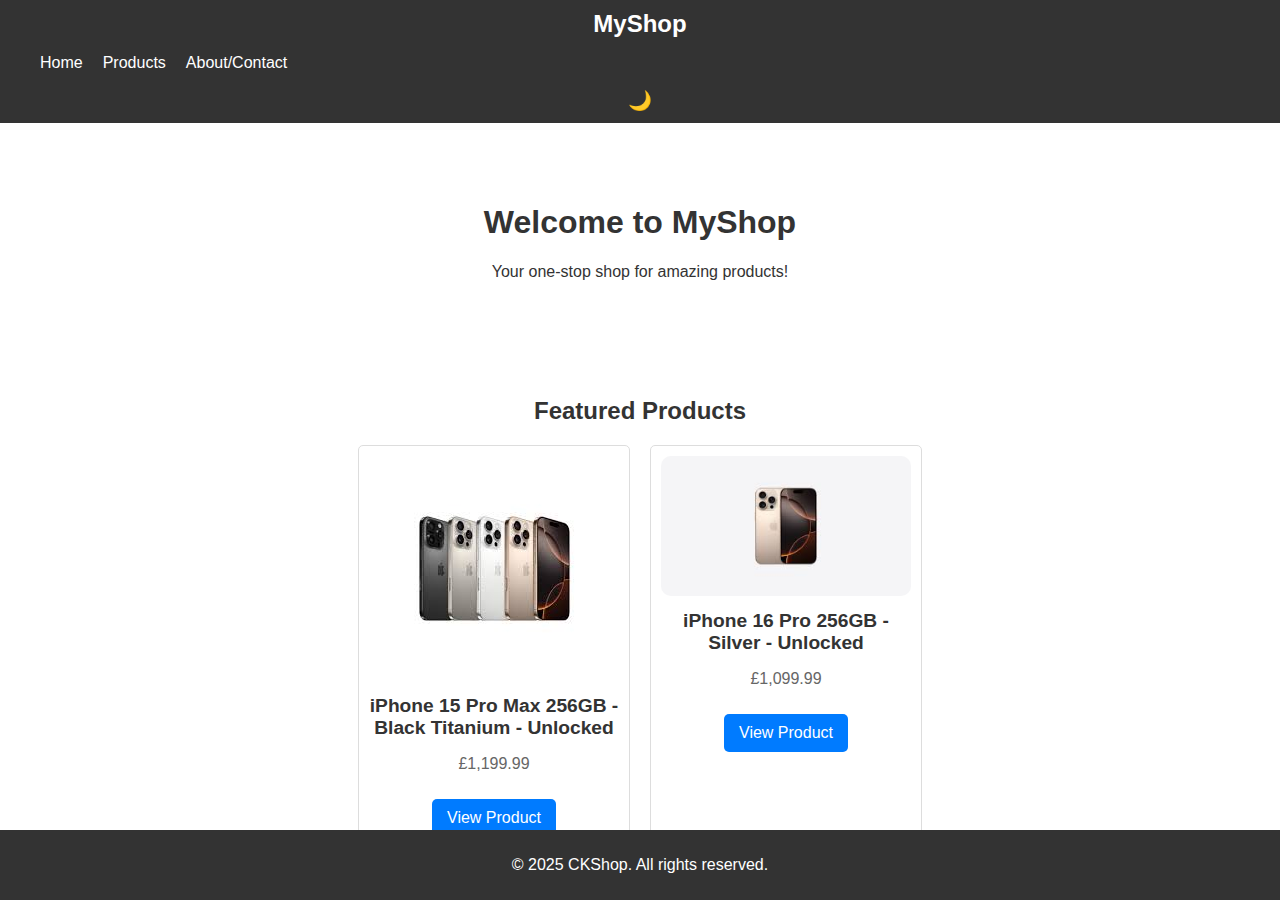
==== index.html @ 4628a02e "initial commit" ====
<!DOCTYPE html>
<html lang="en">
<head>
    <meta charset="UTF-8">
    <meta name="viewport" content="width=device-width, initial-scale=1.0">
    <title>Shop Webfront</title>
    <link rel="stylesheet" href="styles.css">
    <script defer src="script.js"></script>
</head>
<body>
    <header>
        <nav>
            <div class="logo">MyShop</div>
            <button id="darkModeToggle" class="toggle-btn">🌙</button>
        </nav>
    </header>

    <main>
        <section class="hero">
            <h1>Welcome to MyShop</h1>
            <p>Your one-stop shop for amazing products!</p>
        </section>

        <section class="products">
            <h2>Featured Products</h2>
            <div class="product-list">
                <div class="product-card">
                    <img src="images/iphone_16_Pro_Max.jpeg" alt="Product 1">
                    <h3>iPhone 15 Pro Max 256GB - Black Titanium - Unlocked</h3>
                    <p>£1,199.99</p>
                    <a href="product.html?name=iPhone 15 Pro Max&price=£1,199.99&image=images/iphone_16_Pro_Max.jpeg&description=FORGED IN TITANIUM — iPhone 15 Pro has a strong and light aerospace-grade titanium design with a textured matt-glass back. It also features a super-tough Ceramic Shield front. And it’s splash, water and dust resistant. ADVANCED DISPLAY — The 6.7” Super Retina XDR display with ProMotion ramps up refresh rates to 120Hz when you need exceptional graphics performance. Dynamic Island bubbles up alerts and Live Activities. Plus, with Always-On display, your Lock Screen stays glanceable, so you don’t have to tap it to stay in the know. POWERFUL PRO CAMERA SYSTEM — Get incredible framing flexibility with seven Pro lenses. Capture super-high-resolution photos with more colour and detail using the 48MP Main camera. And take sharper close-ups from further away with the 5x Telephoto camera on iPhone 15 Pro Max. CUSTOMISABLE ACTION BUTTON — The Action button is a fast track to your favourite feature. Just set the one you want, like Silent mode, Camera, Voice Memo, Shortcut and more. Then press and hold to launch the action. PRO CONNECTIVITY — The new USB-C connector lets you charge your Mac or iPad with the same cable you use to charge iPhone 15 Pro. With USB 3, you get a huge leap in data transfer speeds. And you can download files up to 2x faster using Wi-Fi 6E. VITAL SAFETY FEATURES — If you need emergency services and don’t have mobile service or Wi-Fi, you can use Emergency SOS via satellite. With Crash Detection, iPhone can detect a serious car crash and call for help if you can’t." class="btn">View Product</a>
                </div>
                <div class="product-card">
                    <img src="images/iphone_16_pro.jpeg" alt="Product 2">
                    <h3>iPhone 16 Pro 256GB - Silver - Unlocked</h3>
                    <p>£1,099.99</p>
                    <a href="product.html?name=iPhone 16 Pro&price=£1,099.99&image=images/iphone_16_pro.jpeg&description=The iPhone 16 Pro features a sleek silver design with a powerful A16 Bionic chip. It has a 6.1” Super Retina XDR display and a triple-camera system for stunning photos and videos. With 5G connectivity, you can enjoy faster downloads and streaming. The iPhone 16 Pro is also water and dust resistant, making it durable for everyday use." class="btn">View Product</a>
                </div>
            </div>
        </section>
    </main>

    <footer>
        <p>&copy; 2025 CKShop. All rights reserved.</p>
    </footer>
</body>
</html>
---- styles.css ----
/* Global Styles */
:root {
    --bg-color: #ffffff;
    --text-color: #333;
    --accent-color: #007bff;
}

.dark-mode {
    --bg-color: #1a1a1a;
    --text-color: #f5f5f5;
    --accent-color: #ffcc00;
}

body {
    font-family: Arial, sans-serif;
    margin: 0;
    padding: 0;
    background-color: var(--bg-color);
    color: var(--text-color);
    transition: background 0.3s, color 0.3s;
}

body.dark-mode {
    background-color: #121212;
    color: #ffffff;
}

header {
    background-color: #333;
    color: #fff;
    padding: 10px 0;
    text-align: center;
}

header.dark-mode {
    background-color: #1e1e1e;
    color: #ffffff;
}

.nav {
    display: flex;
    justify-content: space-between;
    align-items: center;
    padding: 0 20px;
}

.nav.dark-mode {
    background-color: #121212;
    color: #ffffff;
}

.logo {
    font-size: 1.5rem;
    font-weight: bold;
}

.nav-links {
    list-style: none;
    display: flex;
    gap: 20px;
}

.nav-links li {
    display: inline;
}

.nav-links a {
    color: #fff;
    text-decoration: none;
    font-size: 1rem;
    transition: color 0.3s;
}

.nav-links a:hover {
    color: #ff6347;
}

.nav-links a.dark-mode {
    color: #ffffff;
}

.nav-links a.dark-mode:hover {
    color: #ff6347;
}

button {
    background: none;
    border: none;
    color: #fff;
    font-size: 1.5rem;
    cursor: pointer;
}

#darkModeToggle {
    background: none;
    border: none;
    font-size: 1.2rem;
    cursor: pointer;
}

.toggle-btn {
    background: none;
    border: none;
    color: #fff;
    font-size: 1.5rem;
    cursor: pointer;
}

main {
    padding: 20px;
}

/* Hero Section */
.hero {
    text-align: center;
    margin-bottom: 20px;
    padding: 40px 20px;
}

/* Product Section */
.products, .product-detail, .about, .contact {
    margin-bottom: 20px;
    text-align: center;
    padding: 20px;
}

.product-list {
    display: flex;
    gap: 20px;
    justify-content: center;
    flex-wrap: wrap;
}

.product-card {
    background-color: #fff;
    border: 1px solid #ddd;
    border-radius: 5px;
    padding: 10px;
    text-align: center;
    width: 100%;
    max-width: 300px;
    transition: box-shadow 0.3s;
}

.product-card:hover {
    box-shadow: 0 4px 8px rgba(0, 0, 0, 0.2);
}

.product-card img {
    max-width: 100%;
    height: auto;
    border-radius: 10px;
}

.product-card h3 {
    font-size: 1.2rem;
    margin: 10px 0;
}

.product-card p {
    font-size: 1rem;
    color: #666;
}

.product-card .btn {
    display: inline-block;
    margin-top: 10px;
    padding: 10px 15px;
    background-color: var(--accent-color);
    color: #fff;
    text-decoration: none;
    border-radius: 5px;
    transition: background-color 0.3s;
}

.product-card .btn:hover {
    background-color: #0056b3;
}

.product-card.dark-mode {
    background-color: #333;
    color: #ffffff;
    border: 1px solid #444;
}

.btn {
    display: inline-block;
    margin-top: 10px;
    padding: 10px 15px;
    background: var(--accent-color);
    color: #fff;
    text-decoration: none;
    border-radius: 5px;
}

/* Contact Form */
.contact form {
    display: flex;
    flex-direction: column;
    gap: 15px;
    max-width: 600px;
    margin: 0 auto;
}

.contact input[type="text"],
.contact input[type="email"],
.contact textarea {
    width: 100%;
    padding: 10px;
    border: 1px solid #ddd;
    border-radius: 5px;
    font-size: 1rem;
    transition: border-color 0.3s;
}

.contact input[type="text"]:focus,
.contact input[type="email"]:focus,
.contact textarea:focus {
    border-color: var(--accent-color);
    outline: none;
}

.contact textarea {
    height: 150px;
    resize: vertical;
}

.contact button[type="submit"] {
    padding: 10px 15px;
    background: var(--accent-color);
    color: #fff;
    border: none;
    border-radius: 5px;
    font-size: 1rem;
    cursor: pointer;
    transition: background-color 0.3s;
}

.contact button[type="submit"]:hover {
    background-color: #0056b3;
}

/* Review Form */
#reviewForm {
    display: flex;
    flex-direction: column;
    gap: 15px;
    max-width: 600px;
    margin: 20px auto;
}

#reviewText {
    width: 100%;
    padding: 15px;
    border: 1px solid #ddd;
    border-radius: 5px;
    font-size: 1rem;
    transition: border-color 0.3s;
    height: 200px;
    resize: vertical;
}

#reviewText:focus {
    border-color: var(--accent-color);
    outline: none;
}

#reviewForm button[type="submit"] {
    padding: 10px 15px;
    background: var(--accent-color);
    color: #fff;
    border: none;
    border-radius: 5px;
    font-size: 1rem;
    cursor: pointer;
    transition: background-color 0.3s;
}

#reviewForm button[type="submit"]:hover {
    background-color: #0056b3;
}

/* Footer */
footer {
    background-color: #333;
    color: #fff;
    text-align: center;
    padding: 10px 0;
    position: fixed;
    width: 100%;
    bottom: 0;
}

footer.dark-mode {
    background-color: #1e1e1e;
    color: #ffffff;
}

/* Responsive Design */
@media (min-width: 600px) {
    .product-list {
        flex-direction: row;
        justify-content: center;
    }

    .product-card {
        max-width: 250px;
    }
}
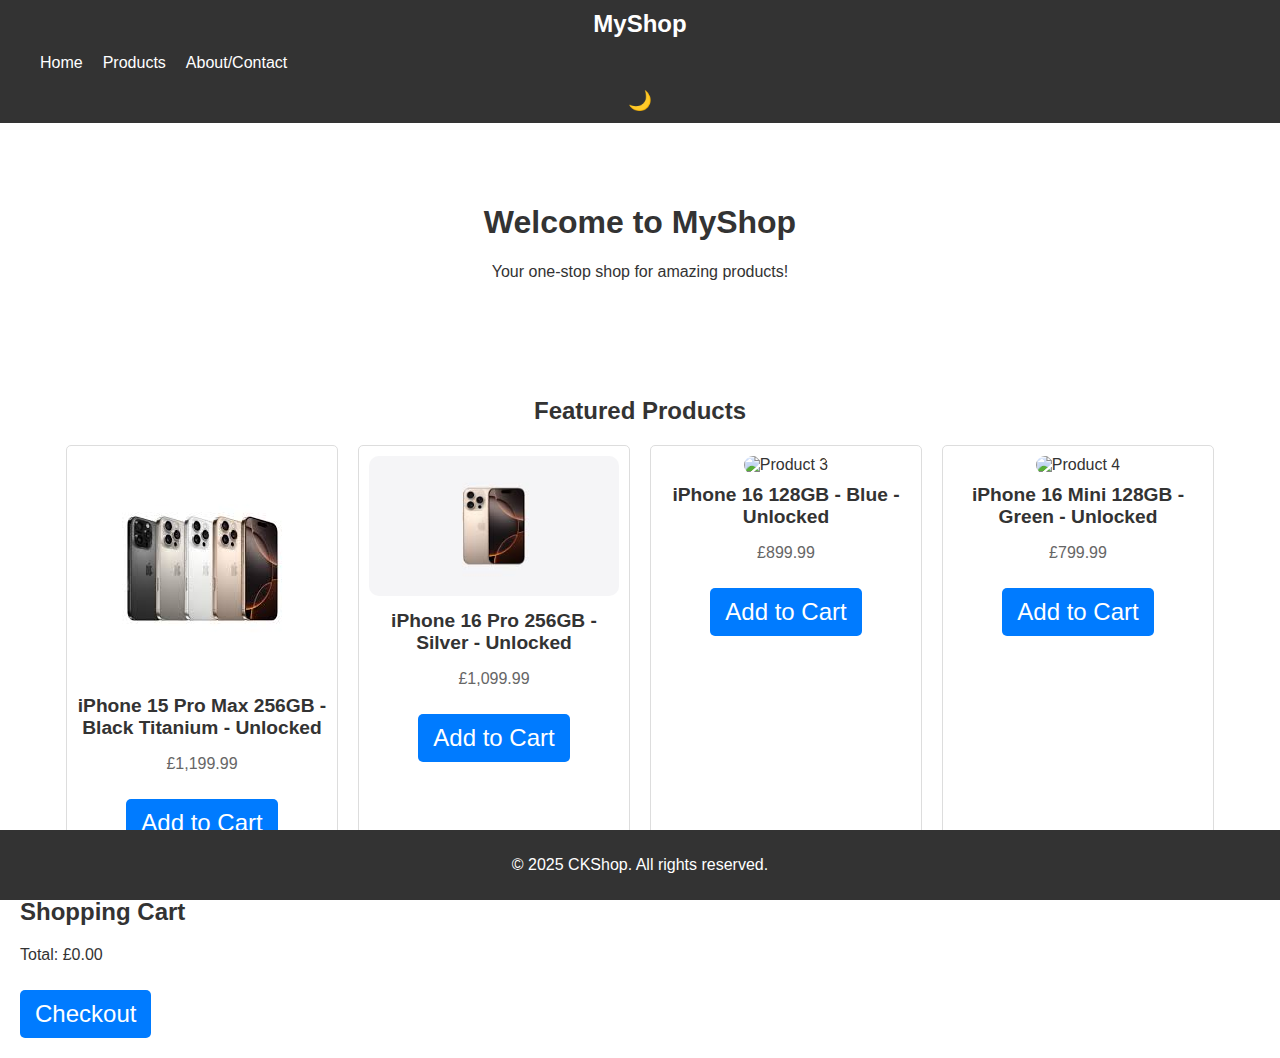
==== commit b97af5f4: "Added more products to home page" ====
--- a/index.html
+++ b/index.html
@@ -12,6 +12,9 @@
         <nav>
             <div class="logo">MyShop</div>
             <button id="darkModeToggle" class="toggle-btn">🌙</button>
+            <div class="cart">
+                <button id="cartButton">🛒 Cart (<span id="cartCount">0</span>)</button>
+            </div>
         </nav>
     </header>
 
@@ -28,15 +31,35 @@
                     <img src="images/iphone_16_Pro_Max.jpeg" alt="Product 1">
                     <h3>iPhone 15 Pro Max 256GB - Black Titanium - Unlocked</h3>
                     <p>£1,199.99</p>
-                    <a href="product.html?name=iPhone 15 Pro Max&price=£1,199.99&image=images/iphone_16_Pro_Max.jpeg&description=FORGED IN TITANIUM — iPhone 15 Pro has a strong and light aerospace-grade titanium design with a textured matt-glass back. It also features a super-tough Ceramic Shield front. And it’s splash, water and dust resistant. ADVANCED DISPLAY — The 6.7” Super Retina XDR display with ProMotion ramps up refresh rates to 120Hz when you need exceptional graphics performance. Dynamic Island bubbles up alerts and Live Activities. Plus, with Always-On display, your Lock Screen stays glanceable, so you don’t have to tap it to stay in the know. POWERFUL PRO CAMERA SYSTEM — Get incredible framing flexibility with seven Pro lenses. Capture super-high-resolution photos with more colour and detail using the 48MP Main camera. And take sharper close-ups from further away with the 5x Telephoto camera on iPhone 15 Pro Max. CUSTOMISABLE ACTION BUTTON — The Action button is a fast track to your favourite feature. Just set the one you want, like Silent mode, Camera, Voice Memo, Shortcut and more. Then press and hold to launch the action. PRO CONNECTIVITY — The new USB-C connector lets you charge your Mac or iPad with the same cable you use to charge iPhone 15 Pro. With USB 3, you get a huge leap in data transfer speeds. And you can download files up to 2x faster using Wi-Fi 6E. VITAL SAFETY FEATURES — If you need emergency services and don’t have mobile service or Wi-Fi, you can use Emergency SOS via satellite. With Crash Detection, iPhone can detect a serious car crash and call for help if you can’t." class="btn">View Product</a>
+                    <button class="btn add-to-cart" data-name="iPhone 15 Pro Max" data-price="1199.99" data-image="images/iphone_16_Pro_Max.jpeg">Add to Cart</button>
                 </div>
                 <div class="product-card">
                     <img src="images/iphone_16_pro.jpeg" alt="Product 2">
                     <h3>iPhone 16 Pro 256GB - Silver - Unlocked</h3>
                     <p>£1,099.99</p>
-                    <a href="product.html?name=iPhone 16 Pro&price=£1,099.99&image=images/iphone_16_pro.jpeg&description=The iPhone 16 Pro features a sleek silver design with a powerful A16 Bionic chip. It has a 6.1” Super Retina XDR display and a triple-camera system for stunning photos and videos. With 5G connectivity, you can enjoy faster downloads and streaming. The iPhone 16 Pro is also water and dust resistant, making it durable for everyday use." class="btn">View Product</a>
+                    <button class="btn add-to-cart" data-name="iPhone 16 Pro" data-price="1099.99" data-image="images/iphone_16_pro.jpeg">Add to Cart</button>
                 </div>
+                <div class="product-card">
+                    <img src="images/iphone_16.jpeg" alt="Product 3">
+                    <h3>iPhone 16 128GB - Blue - Unlocked</h3>
+                    <p>£899.99</p>
+                    <button class="btn add-to-cart" data-name="iPhone 16" data-price="899.99" data-image="images/iphone_16.jpeg">Add to Cart</button>
+                </div>
+                <div class="product-card">
+                    <img src="images/iphone_16_mini.jpeg" alt="Product 4">
+                    <h3>iPhone 16 Mini 128GB - Green - Unlocked</h3>
+                    <p>£799.99</p>
+                    <button class="btn add-to-cart" data-name="iPhone 16 Mini" data-price="799.99" data-image="images/iphone_16_mini.jpeg">Add to Cart</button>
+                </div>
+                <!-- Add more products here -->
             </div>
+        </section>
+
+        <section class="cart-section" id="cartSection">
+            <h2>Shopping Cart</h2>
+            <div id="cartItems"></div>
+            <p>Total: £<span id="cartTotal">0.00</span></p>
+            <button id="checkoutButton" class="btn">Checkout</button>
         </section>
     </main>
 
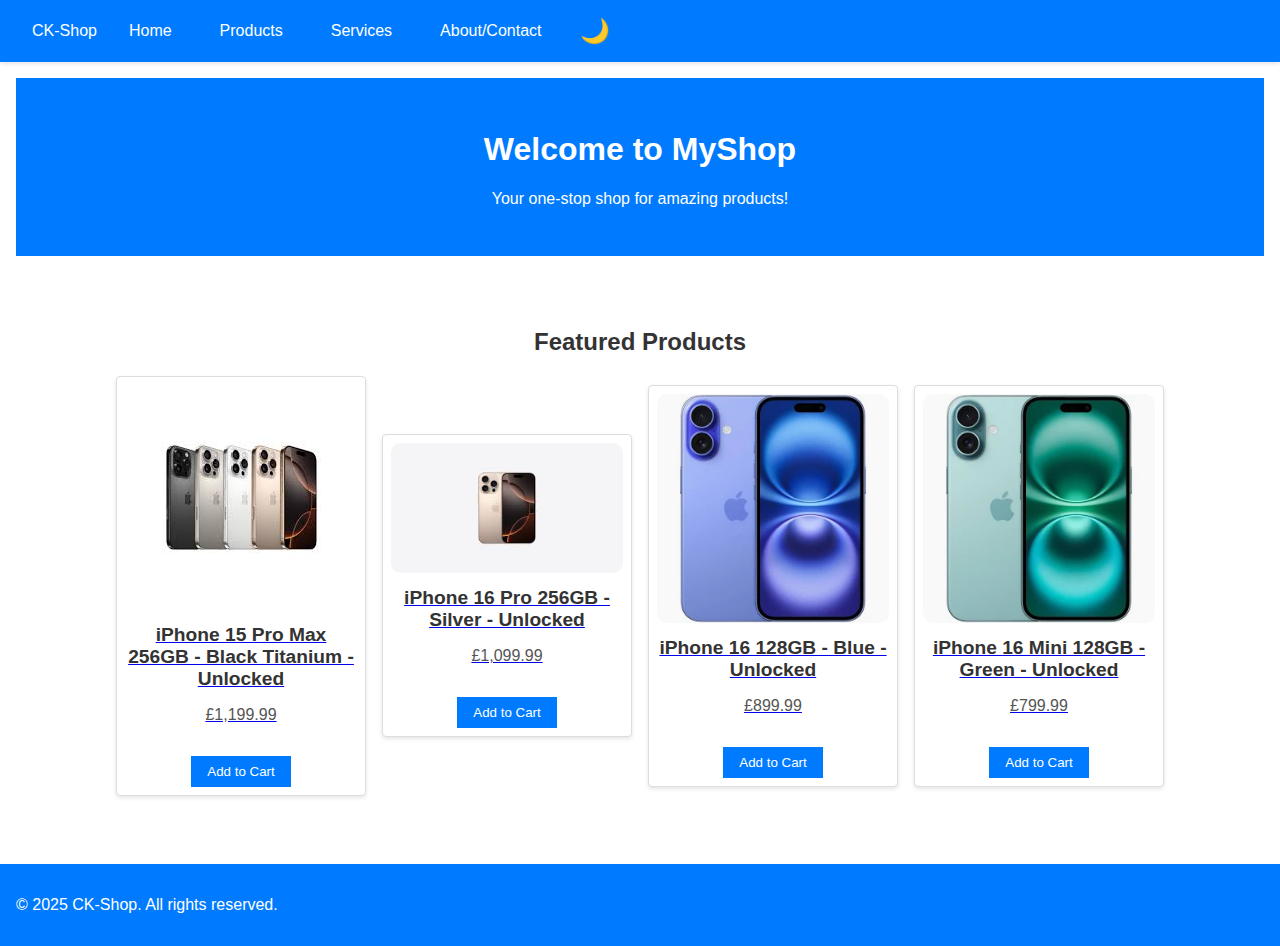
==== commit 10e0ef6d: "consice CSS, Services page" ====
--- a/index.html
+++ b/index.html
@@ -28,30 +28,37 @@
             <h2>Featured Products</h2>
             <div class="product-list">
                 <div class="product-card">
-                    <img src="images/iphone_16_Pro_Max.jpeg" alt="Product 1">
-                    <h3>iPhone 15 Pro Max 256GB - Black Titanium - Unlocked</h3>
-                    <p>£1,199.99</p>
+                    <a href="#" class="product-link" data-name="iPhone 15 Pro Max" data-price="1199.99" data-image="images/iphone_16_Pro_Max.jpeg">
+                        <img src="images/iphone_16_Pro_Max.jpeg" alt="Product 1">
+                        <h3>iPhone 15 Pro Max 256GB - Black Titanium - Unlocked</h3>
+                        <p>£1,199.99</p>
+                    </a>
                     <button class="btn add-to-cart" data-name="iPhone 15 Pro Max" data-price="1199.99" data-image="images/iphone_16_Pro_Max.jpeg">Add to Cart</button>
                 </div>
                 <div class="product-card">
-                    <img src="images/iphone_16_pro.jpeg" alt="Product 2">
-                    <h3>iPhone 16 Pro 256GB - Silver - Unlocked</h3>
-                    <p>£1,099.99</p>
+                    <a href="#" class="product-link" data-name="iPhone 16 Pro" data-price="1099.99" data-image="images/iphone_16_pro.jpeg">
+                        <img src="images/iphone_16_pro.jpeg" alt="Product 2">
+                        <h3>iPhone 16 Pro 256GB - Silver - Unlocked</h3>
+                        <p>£1,099.99</p>
+                    </a>
                     <button class="btn add-to-cart" data-name="iPhone 16 Pro" data-price="1099.99" data-image="images/iphone_16_pro.jpeg">Add to Cart</button>
                 </div>
                 <div class="product-card">
-                    <img src="images/iphone_16.jpeg" alt="Product 3">
-                    <h3>iPhone 16 128GB - Blue - Unlocked</h3>
-                    <p>£899.99</p>
+                    <a href="#" class="product-link" data-name="iPhone 16" data-price="899.99" data-image="images/iphone_16.jpeg">
+                        <img src="images/iPhone_16_128GB_Blue.jpeg" alt="Product 3">
+                        <h3>iPhone 16 128GB - Blue - Unlocked</h3>
+                        <p>£899.99</p>
+                    </a>
                     <button class="btn add-to-cart" data-name="iPhone 16" data-price="899.99" data-image="images/iphone_16.jpeg">Add to Cart</button>
                 </div>
                 <div class="product-card">
-                    <img src="images/iphone_16_mini.jpeg" alt="Product 4">
-                    <h3>iPhone 16 Mini 128GB - Green - Unlocked</h3>
-                    <p>£799.99</p>
+                    <a href="#" class="product-link" data-name="iPhone 16 Mini" data-price="799.99" data-image="images/iphone_16_mini.jpeg">
+                        <img src="images/iPhone_16_Mini_128GB_Green.jpeg" alt="Product 4">
+                        <h3>iPhone 16 Mini 128GB - Green - Unlocked</h3>
+                        <p>£799.99</p>
+                    </a>
                     <button class="btn add-to-cart" data-name="iPhone 16 Mini" data-price="799.99" data-image="images/iphone_16_mini.jpeg">Add to Cart</button>
                 </div>
-                <!-- Add more products here -->
             </div>
         </section>
 
@@ -63,8 +70,6 @@
         </section>
     </main>
 
-    <footer>
-        <p>&copy; 2025 CKShop. All rights reserved.</p>
-    </footer>
+    <div id="footer-placeholder">Loading footer...</div>
 </body>
 </html>
--- a/styles.css
+++ b/styles.css
@@ -3,147 +3,128 @@
     --bg-color: #ffffff;
     --text-color: #333;
     --accent-color: #007bff;
-}
-
-.dark-mode {
-    --bg-color: #1a1a1a;
-    --text-color: #f5f5f5;
-    --accent-color: #ffcc00;
+    --dark-bg-color: #1a1a1a;
+    --dark-text-color: #f5f5f5;
+    --dark-accent-color: #ffcc00;
+}
+
+html, body {
+    height: 100%;
+    margin: 0;
+    padding: 0;
+    display: flex;
+    flex-direction: column;
 }
 
 body {
     font-family: Arial, sans-serif;
-    margin: 0;
-    padding: 0;
     background-color: var(--bg-color);
     color: var(--text-color);
     transition: background 0.3s, color 0.3s;
+    flex: 1;
 }
 
 body.dark-mode {
-    background-color: #121212;
-    color: #ffffff;
-}
-
-header {
-    background-color: #333;
-    color: #fff;
-    padding: 10px 0;
-    text-align: center;
-}
-
-header.dark-mode {
-    background-color: #1e1e1e;
-    color: #ffffff;
-}
-
-.nav {
+    background-color: var(--dark-bg-color);
+    color: var(--dark-text-color);
+}
+
+header, footer {
     display: flex;
     justify-content: space-between;
     align-items: center;
-    padding: 0 20px;
-}
-
-.nav.dark-mode {
-    background-color: #121212;
-    color: #ffffff;
-}
-
-.logo {
-    font-size: 1.5rem;
-    font-weight: bold;
-}
-
-.nav-links {
-    list-style: none;
-    display: flex;
-    gap: 20px;
-}
-
-.nav-links li {
-    display: inline;
-}
-
-.nav-links a {
-    color: #fff;
-    text-decoration: none;
-    font-size: 1rem;
-    transition: color 0.3s;
-}
-
-.nav-links a:hover {
-    color: #ff6347;
-}
-
-.nav-links a.dark-mode {
-    color: #ffffff;
-}
-
-.nav-links a.dark-mode:hover {
-    color: #ff6347;
-}
-
-button {
+    padding: 1rem 2rem;
+    background-color: var(--accent-color);
+    color: #ffffff;
+    box-shadow: 0 2px 4px rgba(0, 0, 0, 0.1);
+}
+
+header .logo, header .toggle-btn, header .cart button, footer {
+    color: #ffffff;
+}
+
+header .toggle-btn, header .cart button {
     background: none;
     border: none;
-    color: #fff;
     font-size: 1.5rem;
     cursor: pointer;
 }
 
-#darkModeToggle {
-    background: none;
-    border: none;
-    font-size: 1.2rem;
-    cursor: pointer;
-}
-
-.toggle-btn {
-    background: none;
-    border: none;
-    color: #fff;
-    font-size: 1.5rem;
-    cursor: pointer;
+header nav {
+    display: flex;
+    align-items: center;
+    gap: 1rem;
+}
+
+header nav ul {
+    list-style: none;
+    display: flex;
+    gap: 1rem;
+    margin: 0;
+    padding: 0;
+}
+
+header nav ul li {
+    display: inline;
+}
+
+header nav ul li a {
+    color: #ffffff;
+    text-decoration: none;
+    padding: 0.5rem 1rem;
+    transition: background-color 0.2s;
+}
+
+header nav ul li a:hover {
+    background-color: #0056b3;
+    border-radius: 4px;
 }
 
 main {
-    padding: 20px;
-}
-
-/* Hero Section */
-.hero {
-    text-align: center;
-    margin-bottom: 20px;
-    padding: 40px 20px;
-}
-
-/* Product Section */
-.products, .product-detail, .about, .contact {
-    margin-bottom: 20px;
+    flex: 1;
+    padding: 1rem;
+}
+
+section {
+    margin-bottom: 2rem;
     text-align: center;
     padding: 20px;
 }
 
+.hero {
+    background-color: var(--accent-color);
+    color: #ffffff;
+    padding: 2rem 0;
+}
+
+.product-list, .product-card, .cart-item, .contact form, .product-detail, #reviewForm {
+    display: flex;
+    flex-direction: column;
+    align-items: center;
+    gap: 1rem;
+}
+
 .product-list {
-    display: flex;
-    gap: 20px;
+    flex-wrap: wrap;
     justify-content: center;
-    flex-wrap: wrap;
+}
+
+.product-card, .cart-item, .contact form input, .contact form textarea, #reviewText {
+    border: 1px solid #ddd;
+    border-radius: 4px;
+    padding: 0.5rem;
 }
 
 .product-card {
-    background-color: #fff;
-    border: 1px solid #ddd;
-    border-radius: 5px;
-    padding: 10px;
-    text-align: center;
-    width: 100%;
-    max-width: 300px;
-    transition: box-shadow 0.3s;
+    width: calc(25% - 2rem);
+    box-sizing: border-box;
+    background-color: #ffffff;
+    box-shadow: 0 2px 4px rgba(0, 0, 0, 0.1);
+    transition: transform 0.2s;
 }
 
 .product-card:hover {
-    box-shadow: 0 4px 8px rgba(0, 0, 0, 0.2);
+    transform: translateY(-5px);
 }
 
 .product-card img {
@@ -152,151 +133,90 @@
     border-radius: 10px;
 }
 
-.product-card h3 {
+.product-card h3, .cart-item h3 {
     font-size: 1.2rem;
     margin: 10px 0;
-}
-
-.product-card p {
+    color: #333;
+}
+
+.product-card p, .cart-item p {
     font-size: 1rem;
-    color: #666;
-}
-
-.product-card .btn {
-    display: inline-block;
-    margin-top: 10px;
-    padding: 10px 15px;
+    color: #555;
+}
+
+.product-card .btn, .contact form button, #reviewForm button[type="submit"] {
     background-color: var(--accent-color);
-    color: #fff;
-    text-decoration: none;
-    border-radius: 5px;
-    transition: background-color 0.3s;
-}
-
-.product-card .btn:hover {
+    color: #ffffff;
+    border: none;
+    padding: 0.5rem 1rem;
+    cursor: pointer;
+    transition: background-color 0.2s;
+}
+
+.product-card .btn:hover, .contact form button:hover, #reviewForm button[type="submit"]:hover {
     background-color: #0056b3;
 }
 
-.product-card.dark-mode {
-    background-color: #333;
-    color: #ffffff;
-    border: 1px solid #444;
-}
-
-.btn {
-    display: inline-block;
-    margin-top: 10px;
-    padding: 10px 15px;
-    background: var(--accent-color);
-    color: #fff;
-    text-decoration: none;
-    border-radius: 5px;
-}
-
-/* Contact Form */
+.cart-section {
+    display: none;
+    padding: 1rem;
+    border-top: 1px solid #ddd;
+    background-color: #ffffff;
+    box-shadow: 0 2px 4px rgba(0, 0, 0, 0.1);
+}
+
+.cart-section.visible {
+    display: block;
+}
+
+.cart-item img {
+    width: 50px;
+    height: 50px;
+    margin-right: 1rem;
+}
+
 .contact form {
-    display: flex;
-    flex-direction: column;
-    gap: 15px;
+    gap: 1rem;
     max-width: 600px;
     margin: 0 auto;
-}
-
-.contact input[type="text"],
-.contact input[type="email"],
-.contact textarea {
+    text-align: left;
+}
+
+.contact form input, .contact form textarea {
     width: 100%;
-    padding: 10px;
-    border: 1px solid #ddd;
-    border-radius: 5px;
     font-size: 1rem;
     transition: border-color 0.3s;
 }
 
-.contact input[type="text"]:focus,
-.contact input[type="email"]:focus,
-.contact textarea:focus {
+.contact form input:focus, .contact form textarea:focus, #reviewText:focus {
     border-color: var(--accent-color);
     outline: none;
 }
 
-.contact textarea {
+.contact textarea, #reviewText {
     height: 150px;
     resize: vertical;
 }
 
-.contact button[type="submit"] {
-    padding: 10px 15px;
-    background: var(--accent-color);
-    color: #fff;
-    border: none;
-    border-radius: 5px;
-    font-size: 1rem;
-    cursor: pointer;
-    transition: background-color 0.3s;
-}
-
-.contact button[type="submit"]:hover {
-    background-color: #0056b3;
-}
-
-/* Review Form */
-#reviewForm {
-    display: flex;
-    flex-direction: column;
-    gap: 15px;
+footer {
+    text-align: center;
+    padding: 1rem;
+    margin-top: auto;
+}
+
+.services ul {
+    list-style: none;
+    padding: 0;
+    text-align: left;
     max-width: 600px;
-    margin: 20px auto;
-}
-
-#reviewText {
-    width: 100%;
-    padding: 15px;
-    border: 1px solid #ddd;
-    border-radius: 5px;
-    font-size: 1rem;
-    transition: border-color 0.3s;
-    height: 200px;
-    resize: vertical;
-}
-
-#reviewText:focus {
-    border-color: var(--accent-color);
-    outline: none;
-}
-
-#reviewForm button[type="submit"] {
-    padding: 10px 15px;
-    background: var(--accent-color);
-    color: #fff;
-    border: none;
-    border-radius: 5px;
-    font-size: 1rem;
-    cursor: pointer;
-    transition: background-color 0.3s;
-}
-
-#reviewForm button[type="submit"]:hover {
-    background-color: #0056b3;
-}
-
-/* Footer */
-footer {
-    background-color: #333;
-    color: #fff;
-    text-align: center;
-    padding: 10px 0;
-    position: fixed;
-    width: 100%;
-    bottom: 0;
-}
-
-footer.dark-mode {
-    background-color: #1e1e1e;
-    color: #ffffff;
-}
-
-/* Responsive Design */
+    margin: 0 auto;
+}
+
+.services ul li {
+    margin: 10px 0;
+    font-size: 1.1rem;
+}
+
 @media (min-width: 600px) {
     .product-list {
         flex-direction: row;
@@ -306,4 +226,24 @@
     .product-card {
         max-width: 250px;
     }
+}
+
+body.dark-mode header, body.dark-mode footer {
+    background-color: var(--dark-bg-color);
+    color: var(--dark-text-color);
+}
+
+body.dark-mode .hero, body.dark-mode .product-card, body.dark-mode .cart-section, body.dark-mode .product-detail, body.dark-mode .contact form input, body.dark-mode .contact form textarea {
+    background-color: var(--dark-bg-color);
+    color: var(--dark-text-color);
+    border-color: #444;
+}
+
+body.dark-mode .product-card .btn, body.dark-mode .contact form button, body.dark-mode #reviewForm button[type="submit"] {
+    background-color: #444;
+    color: var(--dark-text-color);
+}
+
+body.dark-mode .product-card .btn:hover, body.dark-mode .contact form button:hover, body.dark-mode #reviewForm button[type="submit"]:hover {
+    background-color: #666;
 }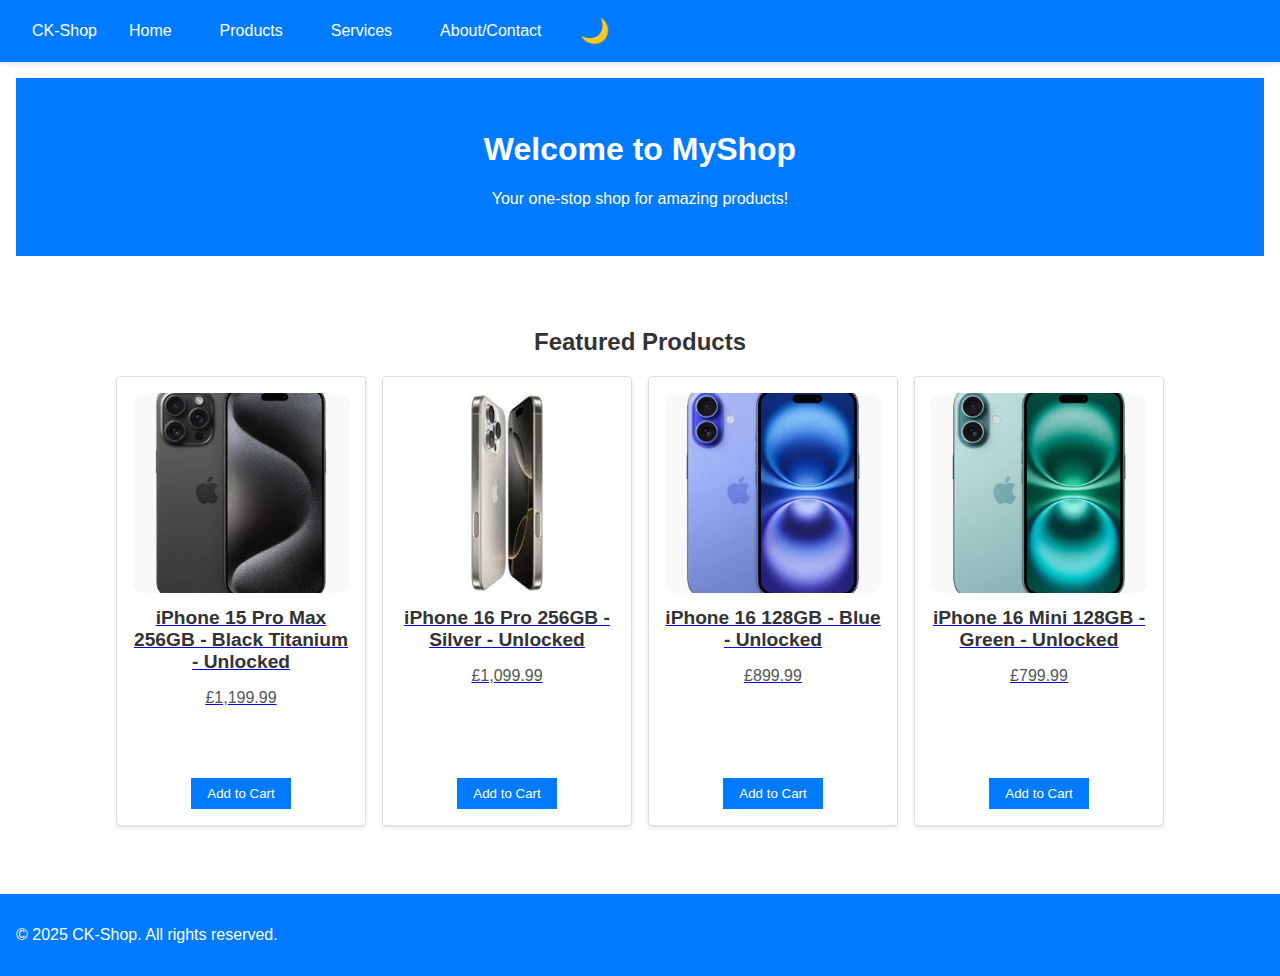
==== commit bd6760e5: "Updated css for uniformity, added more images on the home page and the products page" ====
--- a/index.html
+++ b/index.html
@@ -29,7 +29,7 @@
             <div class="product-list">
                 <div class="product-card">
                     <a href="#" class="product-link" data-name="iPhone 15 Pro Max" data-price="1199.99" data-image="images/iphone_16_Pro_Max.jpeg">
-                        <img src="images/iphone_16_Pro_Max.jpeg" alt="Product 1">
+                        <img src="images/iphone_15_pro_max_black.jpeg" alt="Product 1">
                         <h3>iPhone 15 Pro Max 256GB - Black Titanium - Unlocked</h3>
                         <p>£1,199.99</p>
                     </a>
@@ -37,7 +37,7 @@
                 </div>
                 <div class="product-card">
                     <a href="#" class="product-link" data-name="iPhone 16 Pro" data-price="1099.99" data-image="images/iphone_16_pro.jpeg">
-                        <img src="images/iphone_16_pro.jpeg" alt="Product 2">
+                        <img src="images/iphone_16_pro_256_Silver.jpeg" alt="Product 2">
                         <h3>iPhone 16 Pro 256GB - Silver - Unlocked</h3>
                         <p>£1,099.99</p>
                     </a>
--- a/styles.css
+++ b/styles.css
@@ -116,11 +116,17 @@
 }
 
 .product-card {
-    width: calc(25% - 2rem);
+    width: 250px;
+    height: 450px;
     box-sizing: border-box;
     background-color: #ffffff;
     box-shadow: 0 2px 4px rgba(0, 0, 0, 0.1);
     transition: transform 0.2s;
+    display: flex;
+    flex-direction: column;
+    justify-content: space-between;
+    align-items: center;
+    padding: 1rem;
 }
 
 .product-card:hover {
@@ -128,8 +134,9 @@
 }
 
 .product-card img {
-    max-width: 100%;
-    height: auto;
+    width: 100%;
+    height: 200px;
+    object-fit: cover;
     border-radius: 10px;
 }
 
@@ -137,6 +144,7 @@
     font-size: 1.2rem;
     margin: 10px 0;
     color: #333;
+    text-align: center;
 }
 
 .product-card p, .cart-item p {
@@ -151,6 +159,7 @@
     padding: 0.5rem 1rem;
     cursor: pointer;
     transition: background-color 0.2s;
+    margin-top: auto;
 }
 
 .product-card .btn:hover, .contact form button:hover, #reviewForm button[type="submit"]:hover {
@@ -215,6 +224,29 @@
 .services ul li {
     margin: 10px 0;
     font-size: 1.1rem;
+    padding: 10px;
+    background-color: #f9f9f9;
+    border-radius: 4px;
+    box-shadow: 0 2px 4px rgba(0, 0, 0, 0.1);
+    transition: background-color 0.2s;
+}
+
+.services ul li:hover {
+    background-color: #e9e9e9;
+}
+
+#reviews {
+    width: 100%;
+    max-width: 600px;
+    margin: 0 auto;
+    text-align: left;
+}
+
+#reviews p {
+    background-color: #f4f4f4;
+    padding: 10px;
+    border-radius: 4px;
+    margin-bottom: 10px;
 }
 
 @media (min-width: 600px) {
